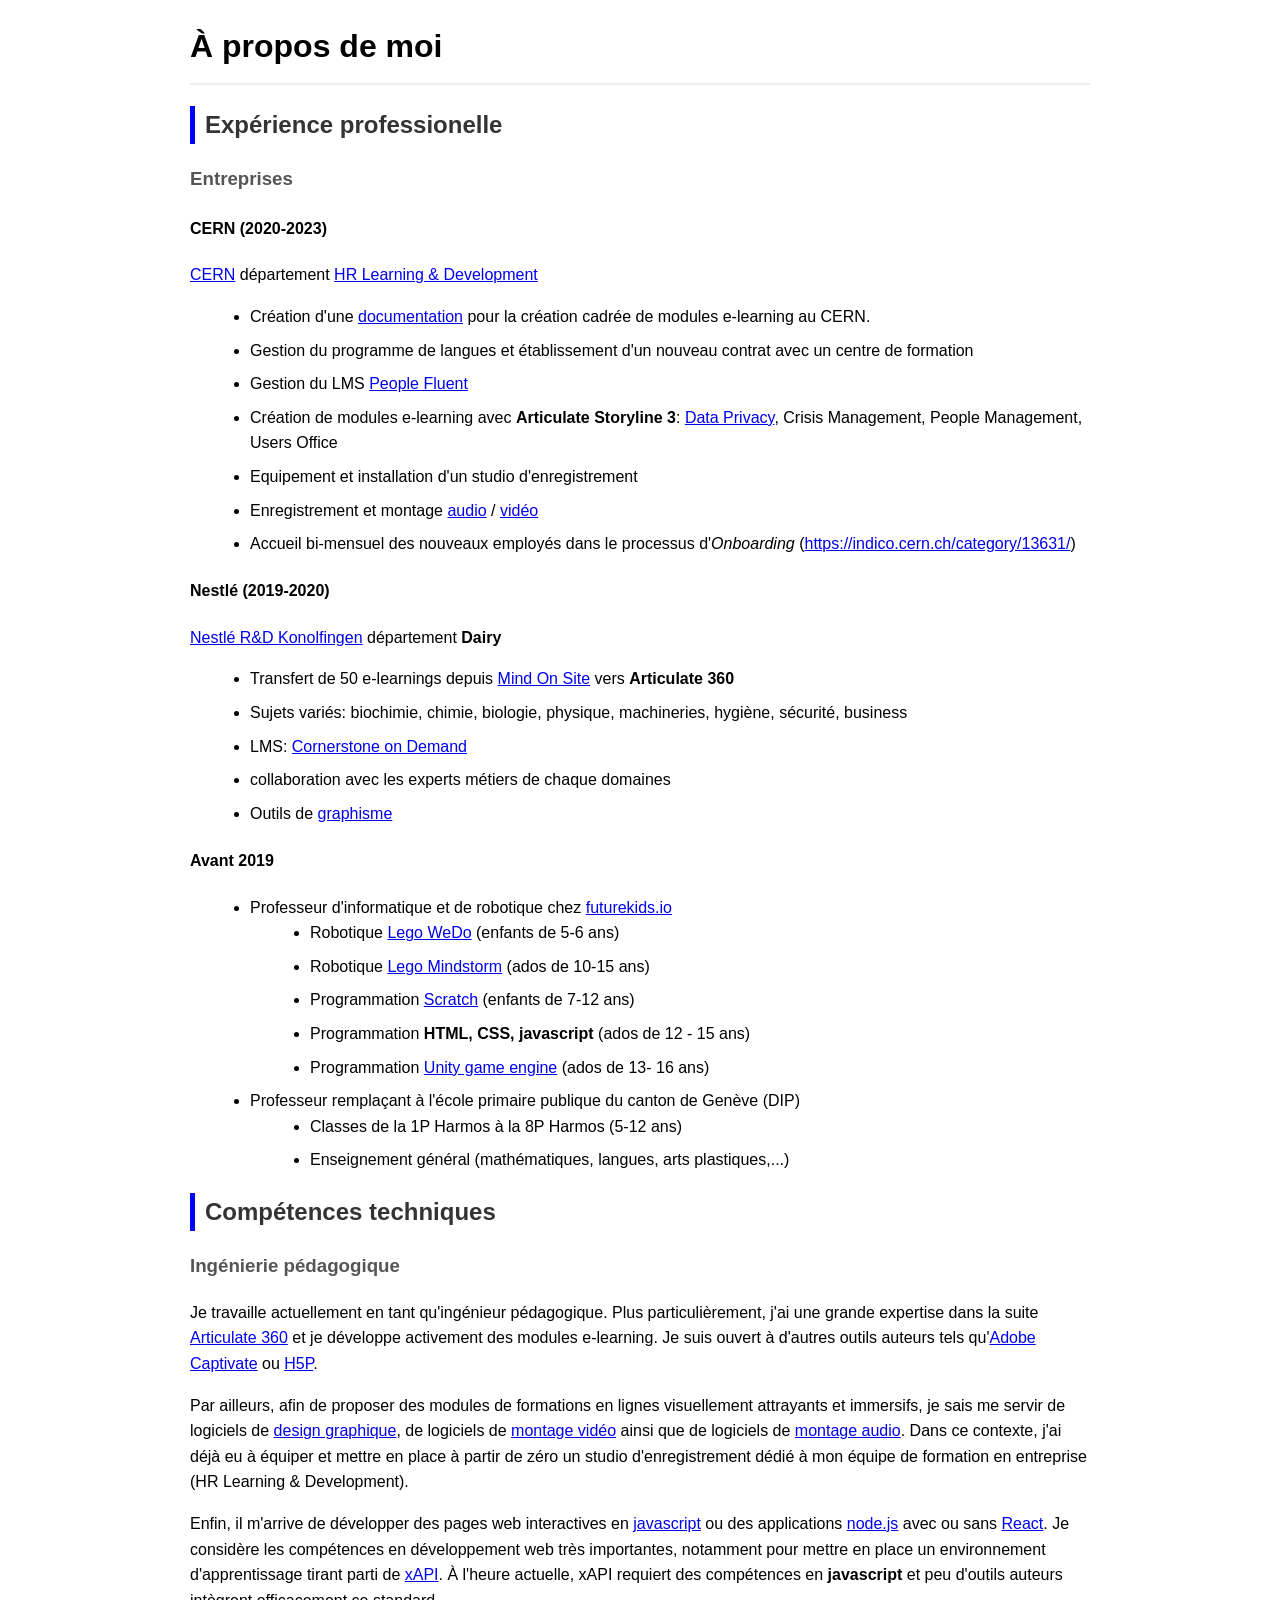
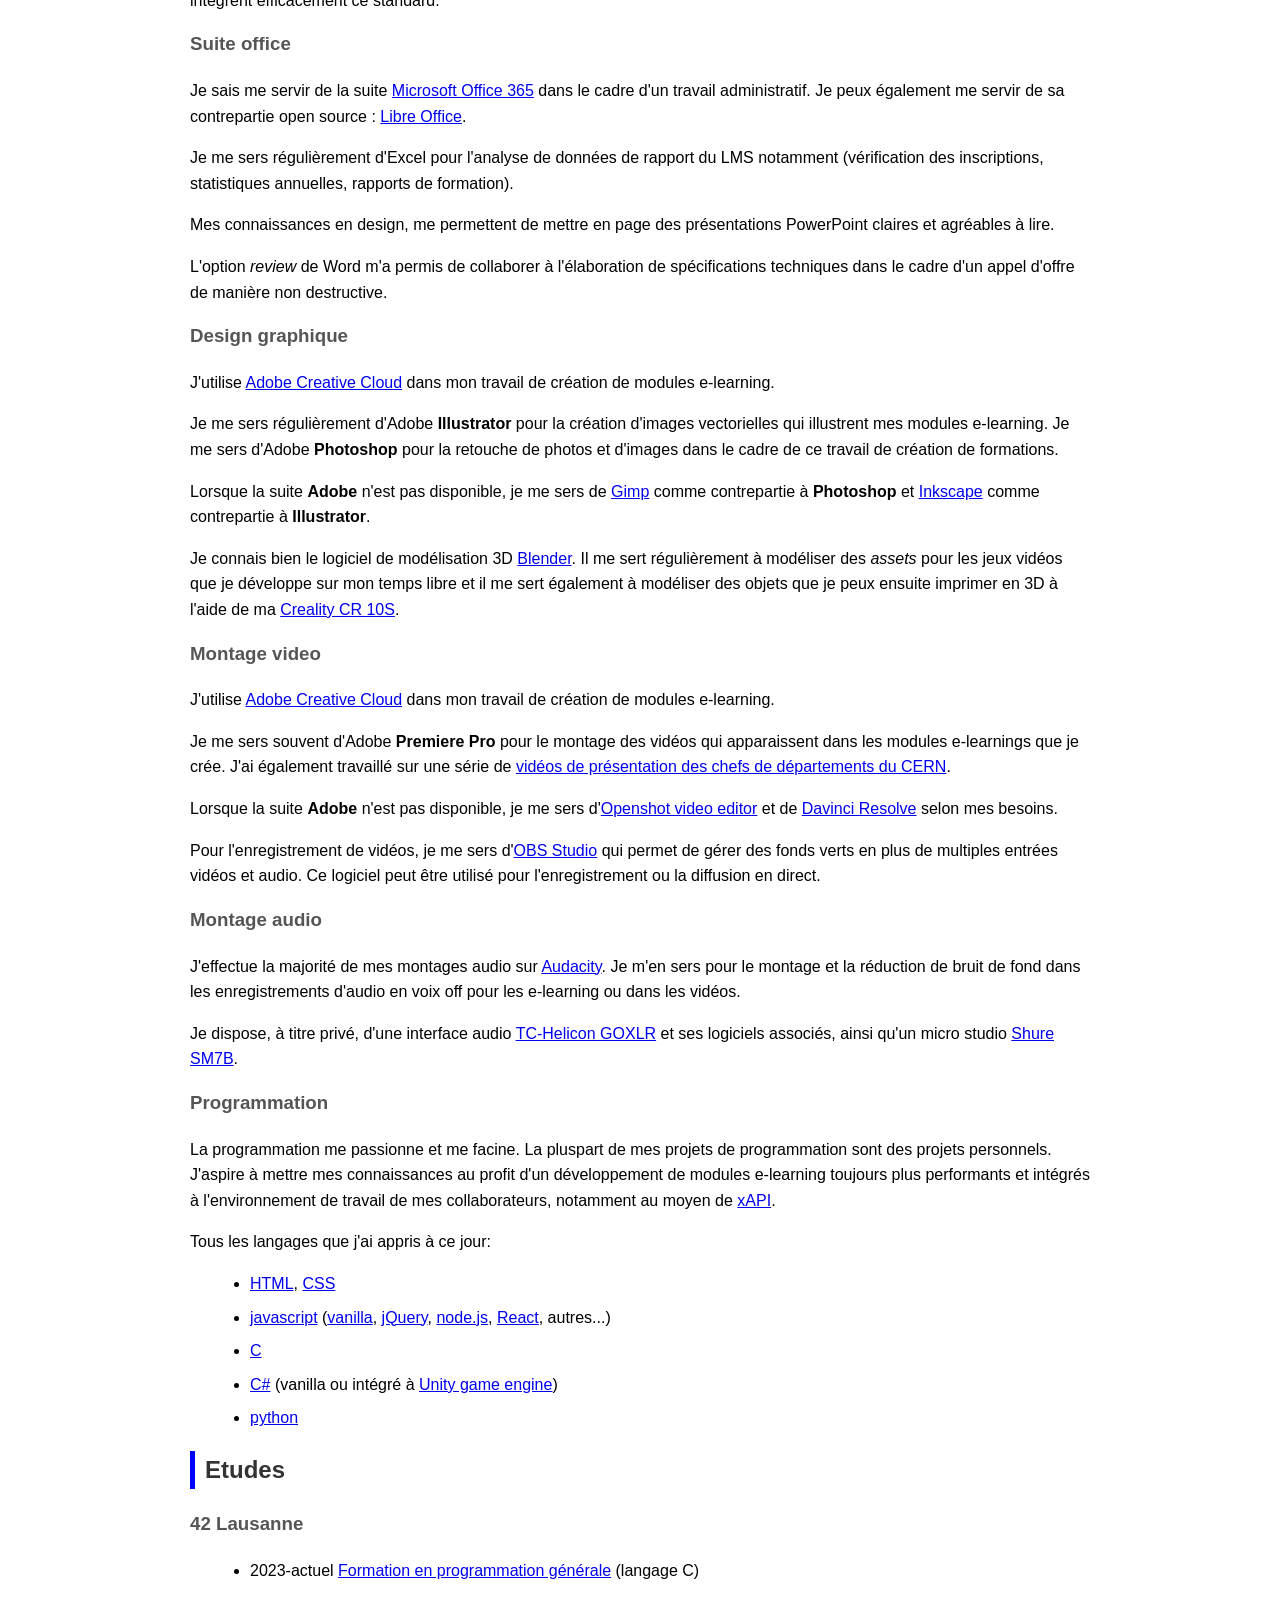
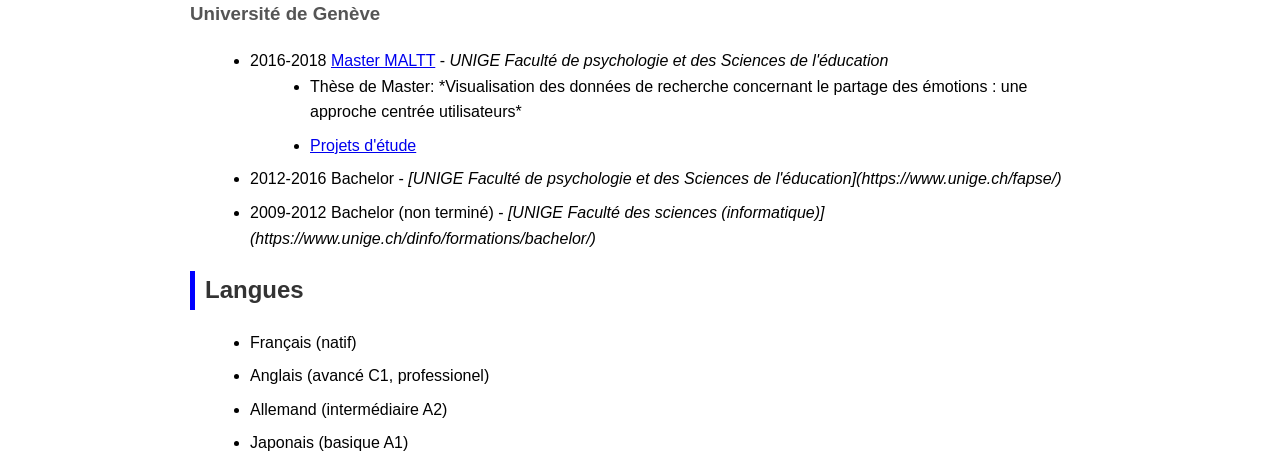
==== docs/about.html @ 2360d5a7 "bare html" ====
<!DOCTYPE html>
<html lang="fr">
<head>
    <meta charset="UTF-8">
    <title>À propos de moi</title>
    <style>
        /* Styles minimales pour une meilleure lisibilité, non requis mais utile */
        body { font-family: sans-serif; line-height: 1.6; max-width: 900px; margin: auto; }
        h1 { border-bottom: 2px solid #eee; padding-bottom: 10px;}
        h2 { color: #333; border-left: 5px solid blue; padding-left: 10px; margin-top: 20px;}
        h3 { color: #555; margin-top: 15px;}
        ul { list-style-type: disc; margin-left: 20px;}
        li { margin-bottom: 8px;}
        strong { font-weight: bold; }
    </style>
</head>
<body>

<h1>À propos de moi</h1>

<h2>Expérience professionelle</h2>

<h3>Entreprises</h3>

<h4 id="cern-2020-2023">CERN (2020-2023)</h4>
<p><a href="https://home.cern">CERN</a> département <a href="https://hr.web.cern.ch/">HR Learning & Development</a></p>
<ul>
    <li>Création d'une <a href="./projects.html#cern-e-learning-guidelines">documentation</a> pour la création cadrée de modules e-learning au CERN.</li>
    <li>Gestion du programme de langues et établissement d'un nouveau contrat avec un centre de formation</li>
    <li>Gestion du LMS <a href="https://www.peoplefluent.com/">People Fluent</a></li>
    <li>Création de modules e-learning avec <strong>Articulate Storyline 3</strong>: <a href="./projects.html#cern-data-privacy">Data Privacy</a>, Crisis Management, People Management, Users Office</li>
    <li>Equipement et installation d'un studio d'enregistrement</li>
    <li>Enregistrement et montage <a href="#montage-audio">audio</a> / <a href="#montage-video">vidéo</a></li>
    <li>Accueil bi-mensuel des nouveaux employés dans le processus d'<em>Onboarding</em> (<a href="https://indico.cern.ch/category/13631/">https://indico.cern.ch/category/13631/</a>)</li>
</ul>

<h4>Nestlé (2019-2020)</h4>
<p><a href="https://www.nestle.ch/de/nestleschweiz/forschung/konolfingen">Nestlé R&D Konolfingen</a> département <strong>Dairy</strong></p>
<ul>
    <li>Transfert de 50 e-learnings depuis <a href="https://www.mindonsite.com/">Mind On Site</a> vers <strong>Articulate 360</strong></li>
    <li>Sujets variés: biochimie, chimie, biologie, physique, machineries, hygiène, sécurité, business</li>
    <li>LMS: <a href="https://www.cornerstoneondemand.com/">Cornerstone on Demand</a></li>
    <li>collaboration avec les experts métiers de chaque domaines</li>
    <li>Outils de <a href="#design-graphique">graphisme</a></li>
</ul>

<h4>Avant 2019</h4>
<ul>
    <li>Professeur d'informatique et de robotique chez <a href="https://futurekids.io">futurekids.io</a>
        <ul>
            <li>Robotique <a href="https://education.lego.com/en-us/product-resources/wedo-2/downloads/programming-block-descriptions">Lego WeDo</a> (enfants de 5-6 ans)</li>
            <li>Robotique <a href="https://www.lego.com/fr-ch/themes/mindstorms/about">Lego Mindstorm</a> (ados de 10-15 ans)</li>
            <li>Programmation <a href="https://scratch.mit.edu/">Scratch</a> (enfants de 7-12 ans)</li>
            <li>Programmation <strong>HTML, CSS, javascript</strong> (ados de 12 - 15 ans)</li>
            <li>Programmation <a href="https://unity.com/">Unity game engine</a> (ados de 13- 16 ans)</li>
        </ul>
    </li>
    <li>Professeur remplaçant à l'école primaire publique du canton de Genève (DIP)
        <ul>
            <li>Classes de la 1P Harmos à la 8P Harmos (5-12 ans)</li>
            <li>Enseignement général (mathématiques, langues, arts plastiques,...)</li>
        </ul>
    </li>
</ul>

<h2>Compétences techniques</h2>

<h3>Ingénierie pédagogique</h3>
<p>Je travaille actuellement en tant qu'ingénieur pédagogique. Plus particulièrement, j'ai une grande expertise dans la suite <a href="https://articulate.com/">Articulate 360</a> et je développe activement des modules e-learning. Je suis ouvert à d'autres outils auteurs tels qu'<a href="https://www.adobe.com/ch_fr/products/captivate.html">Adobe Captivate</a> ou <a href="https://h5p.org/">H5P</a>.</p>
<p>Par ailleurs, afin de proposer des modules de formations en lignes visuellement attrayants et immersifs, je sais me servir de logiciels de <a href="#design-graphique">design graphique</a>, de logiciels de <a href="#montage-video">montage vidéo</a> ainsi que de logiciels de <a href="#montage-audio">montage audio</a>. Dans ce contexte, j'ai déjà eu à équiper et mettre en place à partir de zéro un studio d'enregistrement dédié à mon équipe de formation en entreprise (HR Learning & Development).</p>
<p>Enfin, il m'arrive de développer des pages web interactives en <a href="https://www.javascript.com/">javascript</a> ou des applications <a href="https://nodejs.org/en/">node.js</a> avec ou sans <a href="https://reactjs.org/">React</a>. Je considère les compétences en développement web très importantes, notamment pour mettre en place un environnement d'apprentissage tirant parti de <a href="https://xapi.com/">xAPI</a>. À l'heure actuelle, xAPI requiert des compétences en <strong>javascript</strong> et peu d'outils auteurs intègrent efficacement ce standard.</p>

<h3>Suite office</h3>
<p>Je sais me servir de la suite <a href="https://www.microsoft.com/fr-ch/microsoft-365/business?market=ch">Microsoft Office 365</a> dans le cadre d'un travail administratif. Je peux également me servir de sa contrepartie open source : <a href="https://www.libreoffice.org/">Libre Office</a>.</p>
<p>Je me sers régulièrement d'Excel pour l'analyse de données de rapport du LMS notamment (vérification des inscriptions, statistiques annuelles, rapports de formation).</p>
<p>Mes connaissances en design, me permettent de mettre en page des présentations PowerPoint claires et agréables à lire.</p>
<p>L'option <em>review</em> de Word m'a permis de collaborer à l'élaboration de spécifications techniques dans le cadre d'un appel d'offre de manière non destructive.</p>

<h3>Design graphique</h3>
<p>J'utilise <a href="https://www.adobe.com/ch_fr/creativecloud.html">Adobe Creative Cloud</a> dans mon travail de création de modules e-learning.</p>
<p>Je me sers régulièrement d'Adobe <strong>Illustrator</strong> pour la création d'images vectorielles qui illustrent mes modules e-learning. Je me sers d'Adobe <strong>Photoshop</strong> pour la retouche de photos et d'images dans le cadre de ce travail de création de formations.</p>
<p>Lorsque la suite <strong>Adobe</strong> n'est pas disponible, je me sers de <a href="https://www.gimp.org/">Gimp</a> comme contrepartie à <strong>Photoshop</strong> et <a href="https://inkscape.org/">Inkscape</a> comme contrepartie à <strong>Illustrator</strong>.</p>
<p>Je connais bien le logiciel de modélisation 3D <a href="https://www.blender.org/">Blender</a>. Il me sert régulièrement à modéliser des <em>assets</em> pour les jeux vidéos que je développe sur mon temps libre et il me sert également à modéliser des objets que je peux ensuite imprimer en 3D à l'aide de ma <a href="https://www.creality3dofficial.com/products/official-creality-cr-10s-3d-printer">Creality CR 10S</a>.</p>

<h3 id="montage-video">Montage video</h3>
<p>J'utilise <a href="https://www.adobe.com/ch_fr/creativecloud.html">Adobe Creative Cloud</a> dans mon travail de création de modules e-learning.</p>
<p>Je me sers souvent d'Adobe <strong>Premiere Pro</strong> pour le montage des vidéos qui apparaissent dans les modules e-learnings que je crée. J'ai également travaillé sur une série de <a href="https://videos.cern.ch/search?page=1&size=21&q=onboarding">vidéos de présentation des chefs de départements du CERN</a>.</p>
<p>Lorsque la suite <strong>Adobe</strong> n'est pas disponible, je me sers d'<a href="https://www.openshot.org/">Openshot video editor</a> et de <a href="https://davinciresolve.us.com/">Davinci Resolve</a> selon mes besoins.</p>
<p>Pour l'enregistrement de vidéos, je me sers d'<a href="https://obsproject.com/">OBS Studio</a> qui permet de gérer des fonds verts en plus de multiples entrées vidéos et audio. Ce logiciel peut être utilisé pour l'enregistrement ou la diffusion en direct.</p>

<h3 id="montage-audio">Montage audio</h3>
<p>J'effectue la majorité de mes montages audio sur <a href="https://www.audacityteam.org/">Audacity</a>. Je m'en sers pour le montage et la réduction de bruit de fond dans les enregistrements d'audio en voix off pour les e-learning ou dans les vidéos.</p>
<p>Je dispose, à titre privé, d'une interface audio <a href="https://www.tc-helicon.com/product.html?modelCode=P0CQK">TC-Helicon GOXLR</a> et ses logiciels associés, ainsi qu'un micro studio <a href="https://www.shure.com/fr-FR/produits/microphones/sm7b?variant=SM7B">Shure SM7B</a>.</p>

<h3>Programmation</h3>
<p>La programmation me passionne et me facine. La pluspart de mes projets de programmation sont des projets personnels. J'aspire à mettre mes connaissances au profit d'un développement de modules e-learning toujours plus performants et intégrés à l'environnement de travail de mes collaborateurs, notamment au moyen de <a href="https://xapi.com/">xAPI</a>.</p>
<p>Tous les langages que j'ai appris à ce jour:</p>
<ul>
    <li><a href="https://fr.wikipedia.org/wiki/Hypertext_Markup_Language">HTML</a>, <a href="https://fr.wikipedia.org/wiki/CSS">CSS</a></li>
    <li><a href="https://fr.wikipedia.org/wiki/JavaScript">javascript</a> (<a href="http://vanilla-js.com/">vanilla</a>, <a href="https://jquery.com/">jQuery</a>, <a href="https://nodejs.org/en/">node.js</a>, <a href="https://reactjs.org/">React</a>, autres...)</li>
    <li><a href="https://fr.wikipedia.org/wiki/C_(langage)">C</a></li>
    <li><a href="https://fr.wikipedia.org/wiki/C_sharp">C#</a> (vanilla ou intégré à <a href="https://unity.com/">Unity game engine</a>)</li>
    <li><a href="https://www.python.org/">python</a></li>
</ul>

<h2>Etudes</h2>

<h3>42 Lausanne</h3>
<ul>
    <li>2023-actuel <a href="http://42lausanne.ch/">Formation en programmation générale</a> (langage C)</li>
</ul>

<h3>Université de Genève</h3>
<ul>
    <li>2016-2018 <a href="https://maltt.unige.ch/">Master MALTT</a> - <em>UNIGE Faculté de psychologie et des Sciences de l'éducation</em>
        <ul>
            <li>Thèse de Master: *Visualisation des données de recherche concernant le partage des émotions : une approche centrée utilisateurs*</li>
            <li><a href="http://tecfaetu.unige.ch/etu-maltt/wall-e/bersetp0/">Projets d'étude</a></li>
        </ul>
    </li>
    <li>2012-2016 Bachelor - <em>[UNIGE Faculté de psychologie et des Sciences de l'éducation](https://www.unige.ch/fapse/)</em></li>
    <li>2009-2012 Bachelor (non terminé) - <em>[UNIGE Faculté des sciences (informatique)](https://www.unige.ch/dinfo/formations/bachelor/)</em></li>
</ul>

<h2>Langues</h2>
<ul>
    <li>Français (natif)</li>
    <li>Anglais (avancé C1, professionel)</li>
    <li>Allemand (intermédiaire A2)</li>
    <li>Japonais (basique A1)</li>
</ul>

</body>
</html>
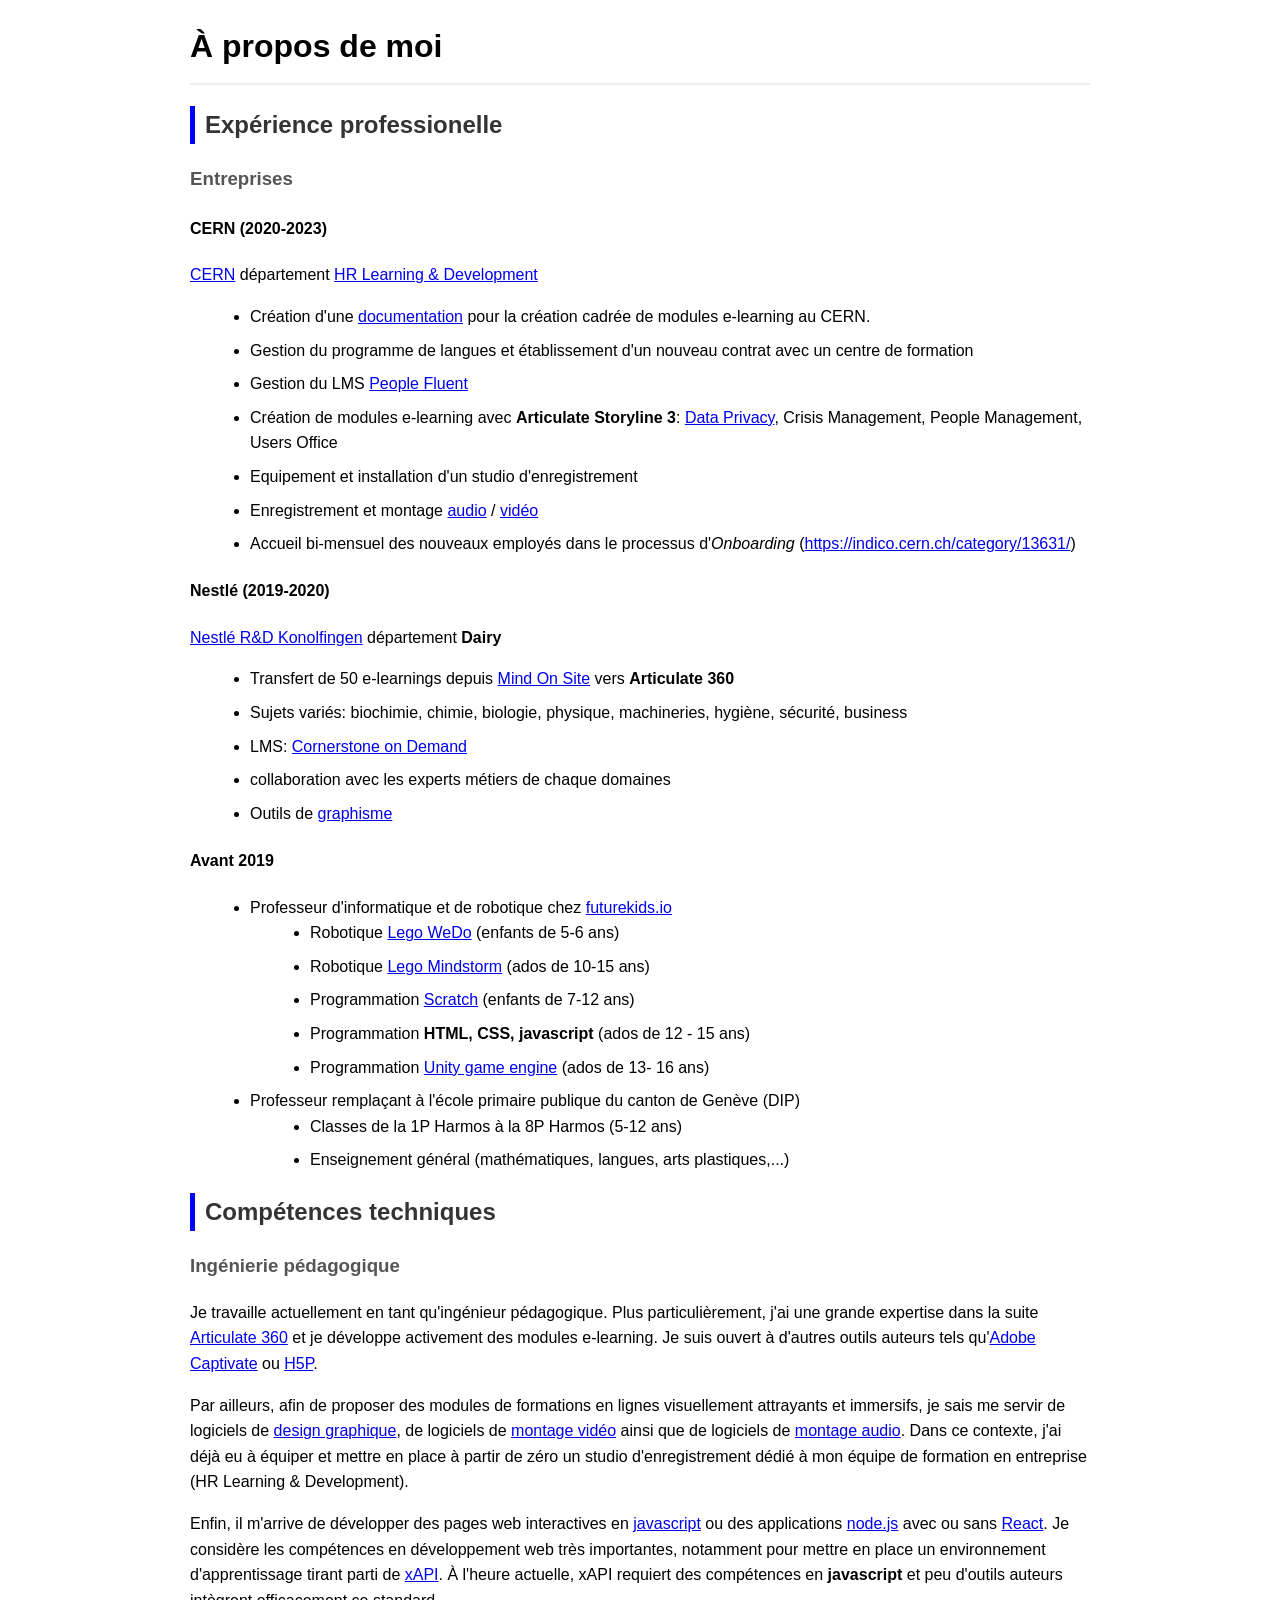
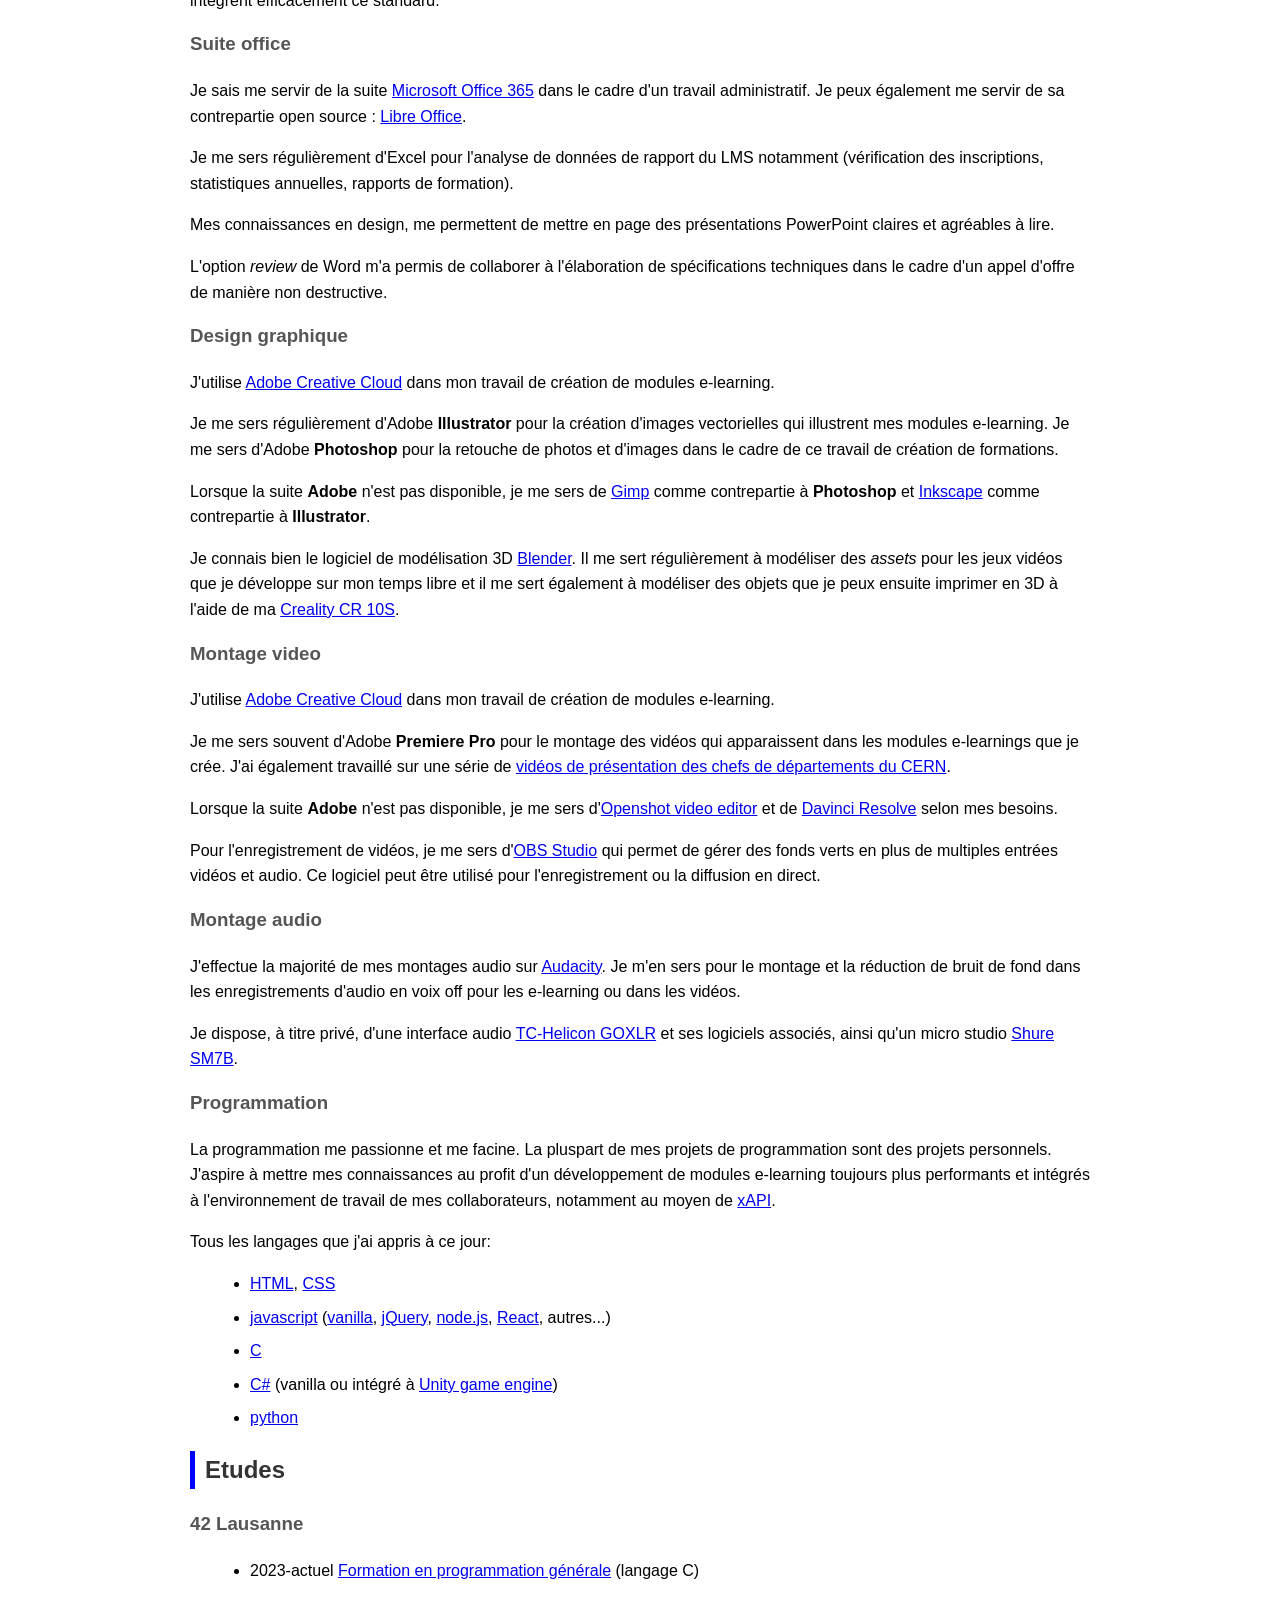
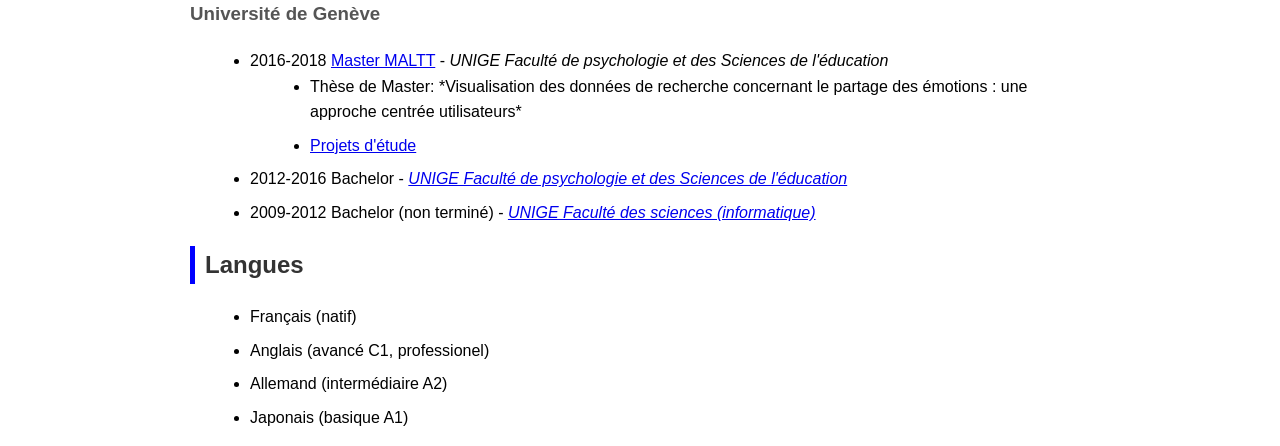
==== commit 6c287301: "links" ====
--- a/docs/about.html
+++ b/docs/about.html
@@ -118,8 +118,8 @@
             <li><a href="http://tecfaetu.unige.ch/etu-maltt/wall-e/bersetp0/">Projets d'étude</a></li>
         </ul>
     </li>
-    <li>2012-2016 Bachelor - <em>[UNIGE Faculté de psychologie et des Sciences de l'éducation](https://www.unige.ch/fapse/)</em></li>
-    <li>2009-2012 Bachelor (non terminé) - <em>[UNIGE Faculté des sciences (informatique)](https://www.unige.ch/dinfo/formations/bachelor/)</em></li>
+    <li>2012-2016 Bachelor - <em><a href="https://www.unige.ch/fapse/">UNIGE Faculté de psychologie et des Sciences de l'éducation</a></em></li>
+    <li>2009-2012 Bachelor (non terminé) - <em><a href="https://www.unige.ch/dinfo/bachelor/bachelor-en-sciences-informatiques/bachelor">UNIGE Faculté des sciences (informatique)</a></em></li>
 </ul>
 
 <h2>Langues</h2>
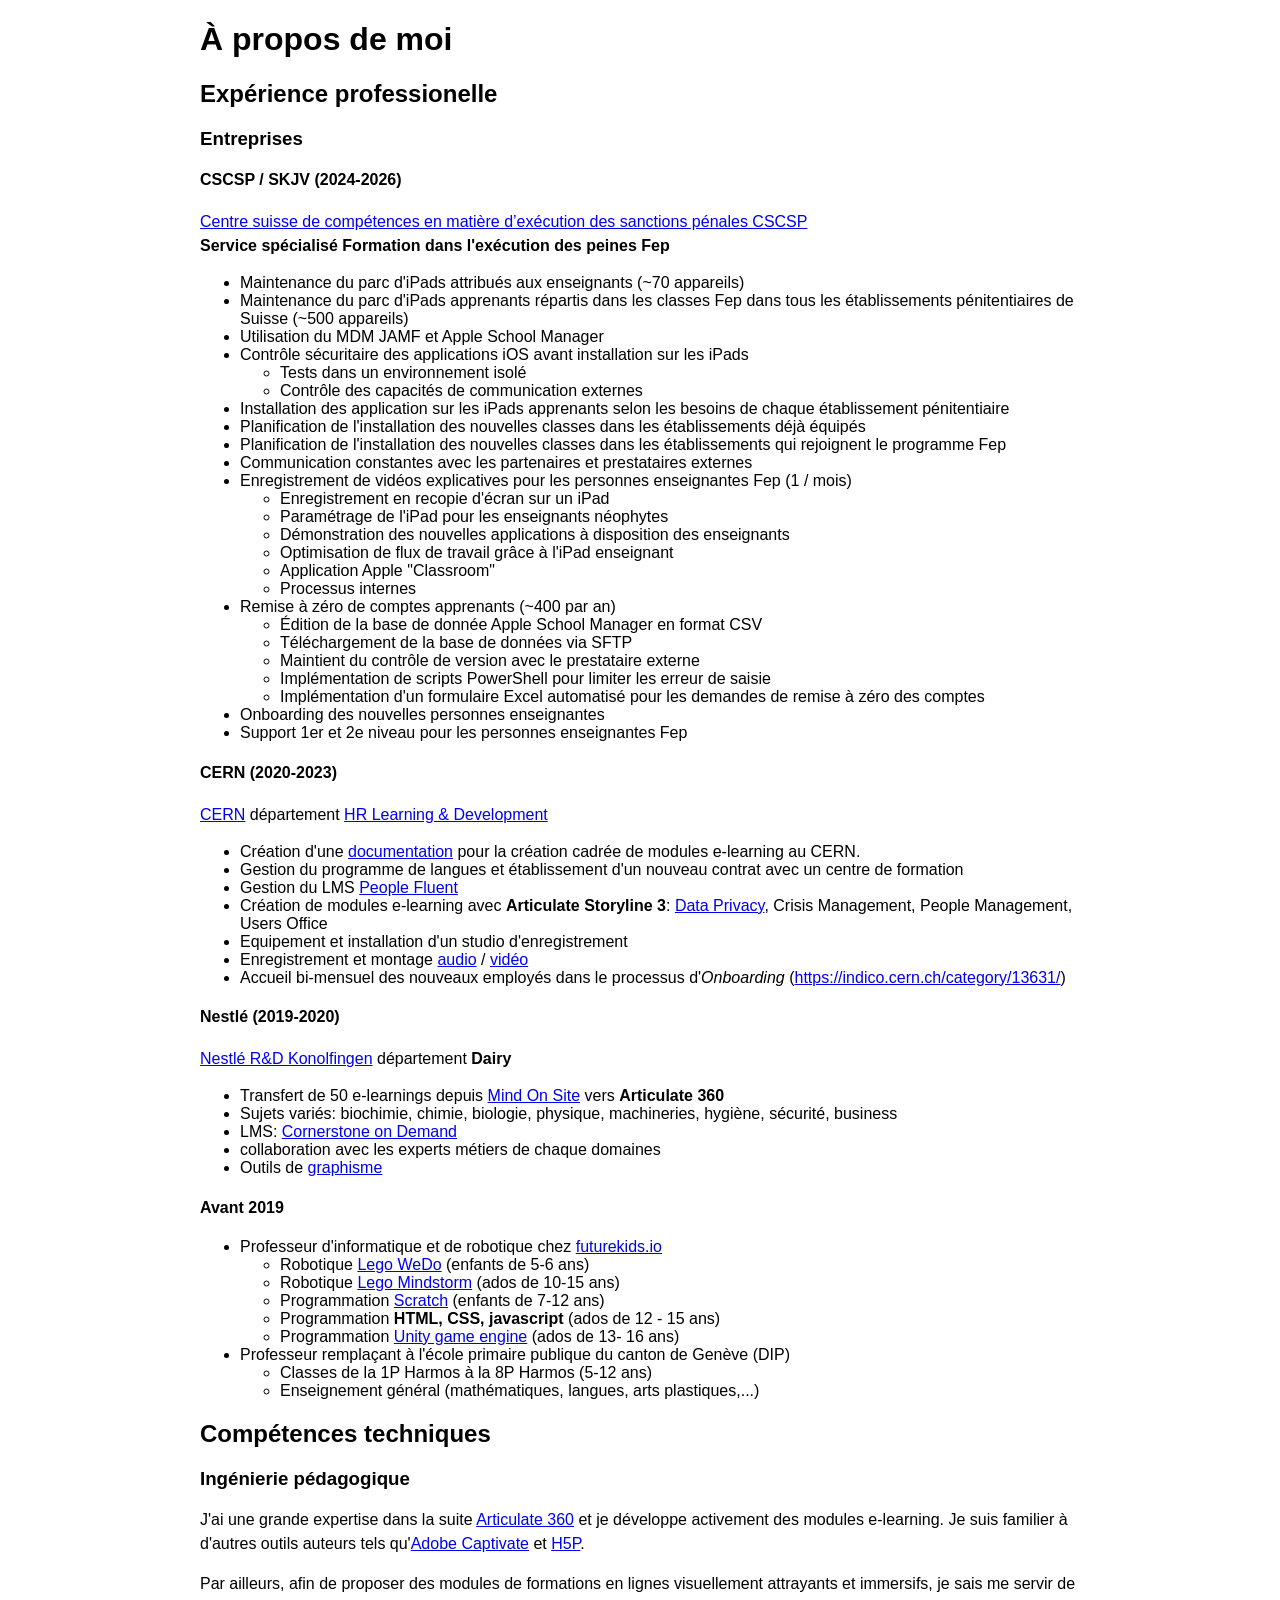
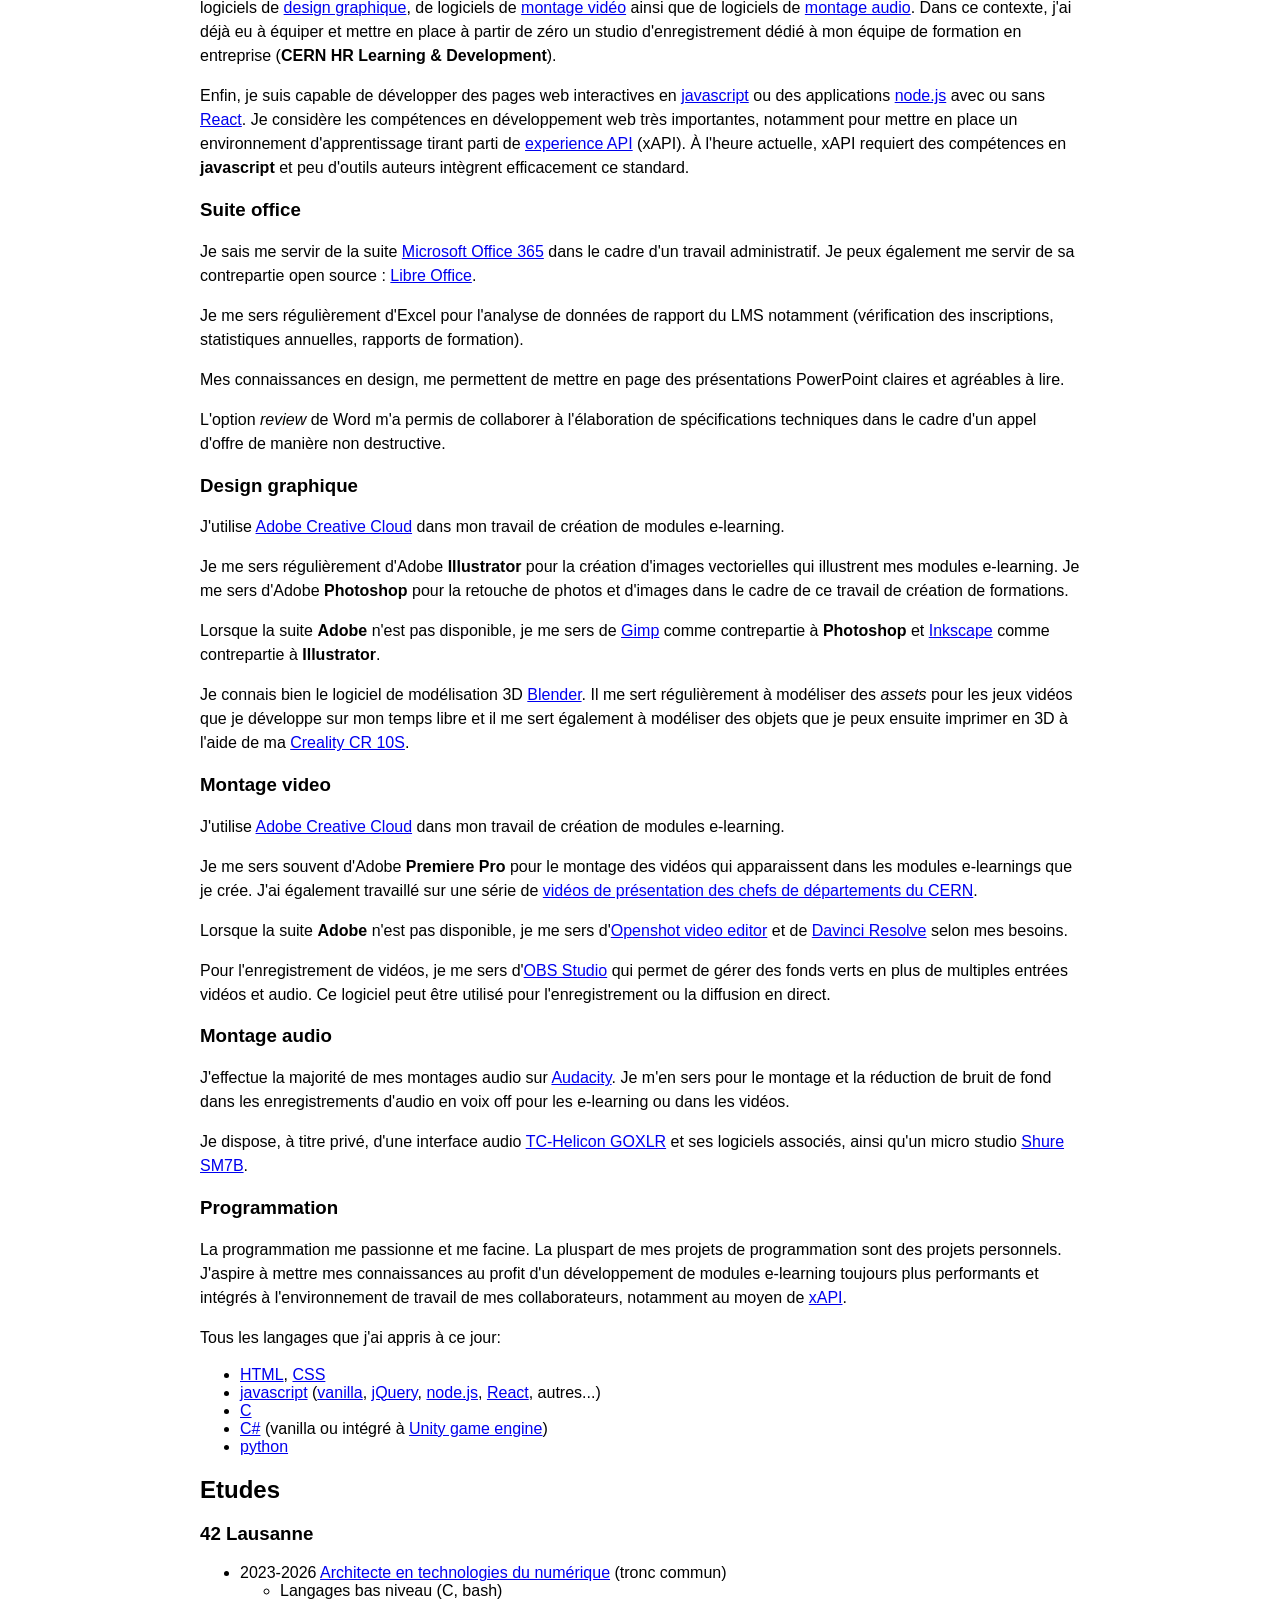
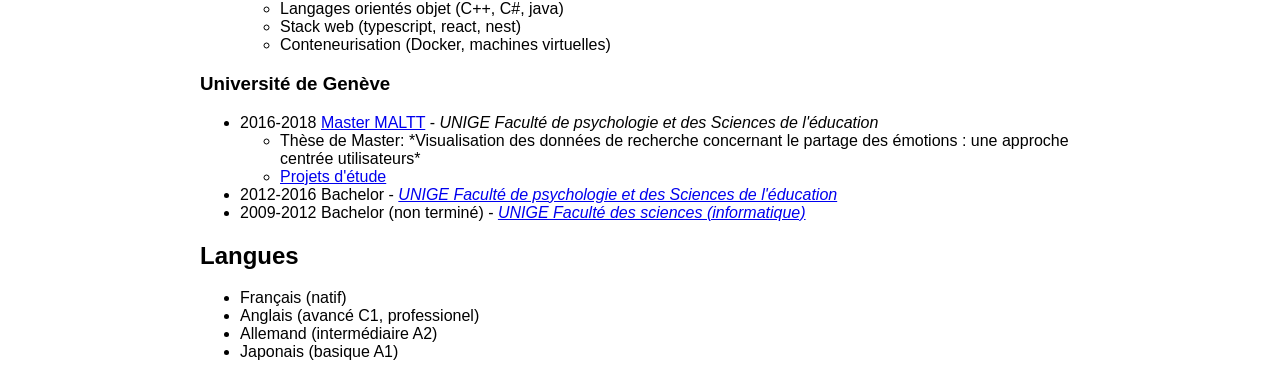
==== commit 8b8217c9: "header css update, job update" ====
--- a/docs/about.html
+++ b/docs/about.html
@@ -1,19 +1,15 @@
 <!DOCTYPE html>
 <html lang="fr">
-<head>
-    <meta charset="UTF-8">
-    <title>À propos de moi</title>
-    <style>
-        /* Styles minimales pour une meilleure lisibilité, non requis mais utile */
-        body { font-family: sans-serif; line-height: 1.6; max-width: 900px; margin: auto; }
-        h1 { border-bottom: 2px solid #eee; padding-bottom: 10px;}
-        h2 { color: #333; border-left: 5px solid blue; padding-left: 10px; margin-top: 20px;}
-        h3 { color: #555; margin-top: 15px;}
-        ul { list-style-type: disc; margin-left: 20px;}
-        li { margin-bottom: 8px;}
-        strong { font-weight: bold; }
-    </style>
-</head>
+    <head>
+        <meta charset="utf-8">
+        <meta name="viewport" content="width=device-width,initial-scale=1">
+        <meta name="description" content="Homepage et portfolio personnel de Philippe Berset">
+        <meta name="author" content="Philippe Berset">
+        <link rel="canonical" <a href="<a href="https://technophil.dev/">
+        <link rel="icon" <a href="assets/icon.png">
+        <title>Philippe Berset</title>
+        <link rel="stylesheet" <a href="styles/style.css">
+    </head>
 <body>
 
 <h1>À propos de moi</h1>
@@ -21,6 +17,44 @@
 <h2>Expérience professionelle</h2>
 
 <h3>Entreprises</h3>
+
+<h4>CSCSP / SKJV (2024-2026)</h4>
+
+<p><a <a href="<a href="https://www.skjv.ch/fr">Centre suisse de compétences en matière d’exécution des sanctions pénales CSCSP</a><br/>
+    <strong>Service spécialisé Formation dans l'exécution des peines Fep</strong></p>
+<ul>
+    <li>Maintenance du parc d'iPads attribués aux enseignants (~70 appareils)</li>
+    <li>Maintenance du parc d'iPads apprenants répartis dans les classes Fep dans tous les établissements pénitentiaires de Suisse (~500 appareils)</li>
+    <li>Utilisation du MDM JAMF et Apple School Manager</li>
+    <li>Contrôle sécuritaire des applications iOS avant installation sur les iPads</li>
+    <ul>
+        <li>Tests dans un environnement isolé</li>
+        <li>Contrôle des capacités de communication externes</li>
+    </ul>
+    <li>Installation des application sur les iPads apprenants selon les besoins de chaque établissement pénitentiaire</li>
+    <li>Planification de l'installation des nouvelles classes dans les établissements déjà équipés</li>
+    <li>Planification de l'installation des nouvelles classes dans les établissements qui rejoignent le programme Fep</li>
+    <li>Communication constantes avec les partenaires et prestataires externes</li>
+    <li>Enregistrement de vidéos explicatives pour les personnes enseignantes Fep (1 / mois)</li>
+    <ul>
+        <li>Enregistrement en recopie d'écran sur un iPad</li>
+        <li>Paramétrage de l'iPad pour les enseignants néophytes</li>
+        <li>Démonstration des nouvelles applications à disposition des enseignants</li>
+        <li>Optimisation de flux de travail grâce à l'iPad enseignant</li>
+        <li>Application Apple "Classroom"</li>
+        <li>Processus internes</li>
+    </ul>
+    <li>Remise à zéro de comptes apprenants (~400 par an)</li>
+    <ul>
+        <li>Édition de la base de donnée Apple School Manager en format CSV</li>
+        <li>Téléchargement de la base de données via SFTP</li>
+        <li>Maintient du contrôle de version avec le prestataire externe</li>
+        <li>Implémentation de scripts PowerShell pour limiter les erreur de saisie</li>
+        <li>Implémentation d'un formulaire Excel automatisé pour les demandes de remise à zéro des comptes</li>
+    </ul>
+    <li>Onboarding des nouvelles personnes enseignantes</li>
+    <li>Support 1er et 2e niveau pour les personnes enseignantes Fep</li>
+</ul>
 
 <h4 id="cern-2020-2023">CERN (2020-2023)</h4>
 <p><a href="https://home.cern">CERN</a> département <a href="https://hr.web.cern.ch/">HR Learning & Development</a></p>
@@ -66,9 +100,9 @@
 <h2>Compétences techniques</h2>
 
 <h3>Ingénierie pédagogique</h3>
-<p>Je travaille actuellement en tant qu'ingénieur pédagogique. Plus particulièrement, j'ai une grande expertise dans la suite <a href="https://articulate.com/">Articulate 360</a> et je développe activement des modules e-learning. Je suis ouvert à d'autres outils auteurs tels qu'<a href="https://www.adobe.com/ch_fr/products/captivate.html">Adobe Captivate</a> ou <a href="https://h5p.org/">H5P</a>.</p>
-<p>Par ailleurs, afin de proposer des modules de formations en lignes visuellement attrayants et immersifs, je sais me servir de logiciels de <a href="#design-graphique">design graphique</a>, de logiciels de <a href="#montage-video">montage vidéo</a> ainsi que de logiciels de <a href="#montage-audio">montage audio</a>. Dans ce contexte, j'ai déjà eu à équiper et mettre en place à partir de zéro un studio d'enregistrement dédié à mon équipe de formation en entreprise (HR Learning & Development).</p>
-<p>Enfin, il m'arrive de développer des pages web interactives en <a href="https://www.javascript.com/">javascript</a> ou des applications <a href="https://nodejs.org/en/">node.js</a> avec ou sans <a href="https://reactjs.org/">React</a>. Je considère les compétences en développement web très importantes, notamment pour mettre en place un environnement d'apprentissage tirant parti de <a href="https://xapi.com/">xAPI</a>. À l'heure actuelle, xAPI requiert des compétences en <strong>javascript</strong> et peu d'outils auteurs intègrent efficacement ce standard.</p>
+<p>J'ai une grande expertise dans la suite <a href="https://articulate.com/">Articulate 360</a> et je développe activement des modules e-learning. Je suis familier à d'autres outils auteurs tels qu'<a href="https://www.adobe.com/ch_fr/products/captivate.html">Adobe Captivate</a> et <a href="https://h5p.org/">H5P</a>.</p>
+<p>Par ailleurs, afin de proposer des modules de formations en lignes visuellement attrayants et immersifs, je sais me servir de logiciels de <a href="#design-graphique">design graphique</a>, de logiciels de <a href="#montage-video">montage vidéo</a> ainsi que de logiciels de <a href="#montage-audio">montage audio</a>. Dans ce contexte, j'ai déjà eu à équiper et mettre en place à partir de zéro un studio d'enregistrement dédié à mon équipe de formation en entreprise (<strong>CERN HR Learning & Development</strong>).</p>
+<p>Enfin, je suis capable de développer des pages web interactives en <a href="https://www.javascript.com/">javascript</a> ou des applications <a href="https://nodejs.org/en/">node.js</a> avec ou sans <a href="https://reactjs.org/">React</a>. Je considère les compétences en développement web très importantes, notamment pour mettre en place un environnement d'apprentissage tirant parti de <a href="https://xapi.com/">experience API</a> (xAPI). À l'heure actuelle, xAPI requiert des compétences en <strong>javascript</strong> et peu d'outils auteurs intègrent efficacement ce standard.</p>
 
 <h3>Suite office</h3>
 <p>Je sais me servir de la suite <a href="https://www.microsoft.com/fr-ch/microsoft-365/business?market=ch">Microsoft Office 365</a> dans le cadre d'un travail administratif. Je peux également me servir de sa contrepartie open source : <a href="https://www.libreoffice.org/">Libre Office</a>.</p>
@@ -107,7 +141,13 @@
 
 <h3>42 Lausanne</h3>
 <ul>
-    <li>2023-actuel <a href="http://42lausanne.ch/">Formation en programmation générale</a> (langage C)</li>
+    <li>2023-2026 <a href="http://42lausanne.ch/">Architecte en technologies du numérique</a> (tronc commun)</li>
+    <ul>
+        <li>Langages bas niveau (C, bash)</li>
+        <li>Langages orientés objet (C++, C#, java)</li>
+        <li>Stack web (typescript, react, nest)</li>
+        <li>Conteneurisation (Docker, machines virtuelles)</li>
+    </ul>
 </ul>
 
 <h3>Université de Genève</h3>
@@ -132,4 +172,3 @@
 
 </body>
 </html>
-
--- a/docs/styles/style.css
+++ b/docs/styles/style.css
@@ -0,0 +1,15 @@
+html {
+    font-family: Verdana, Geneva, Tahoma, sans-serif;
+    text-align: justified;
+}
+
+p {
+    line-height: 1.5em;
+}
+
+@media screen and (min-width: 992px) {
+    body {
+        padding-left: 15vw;
+        padding-right: 15vw;
+    }
+}
